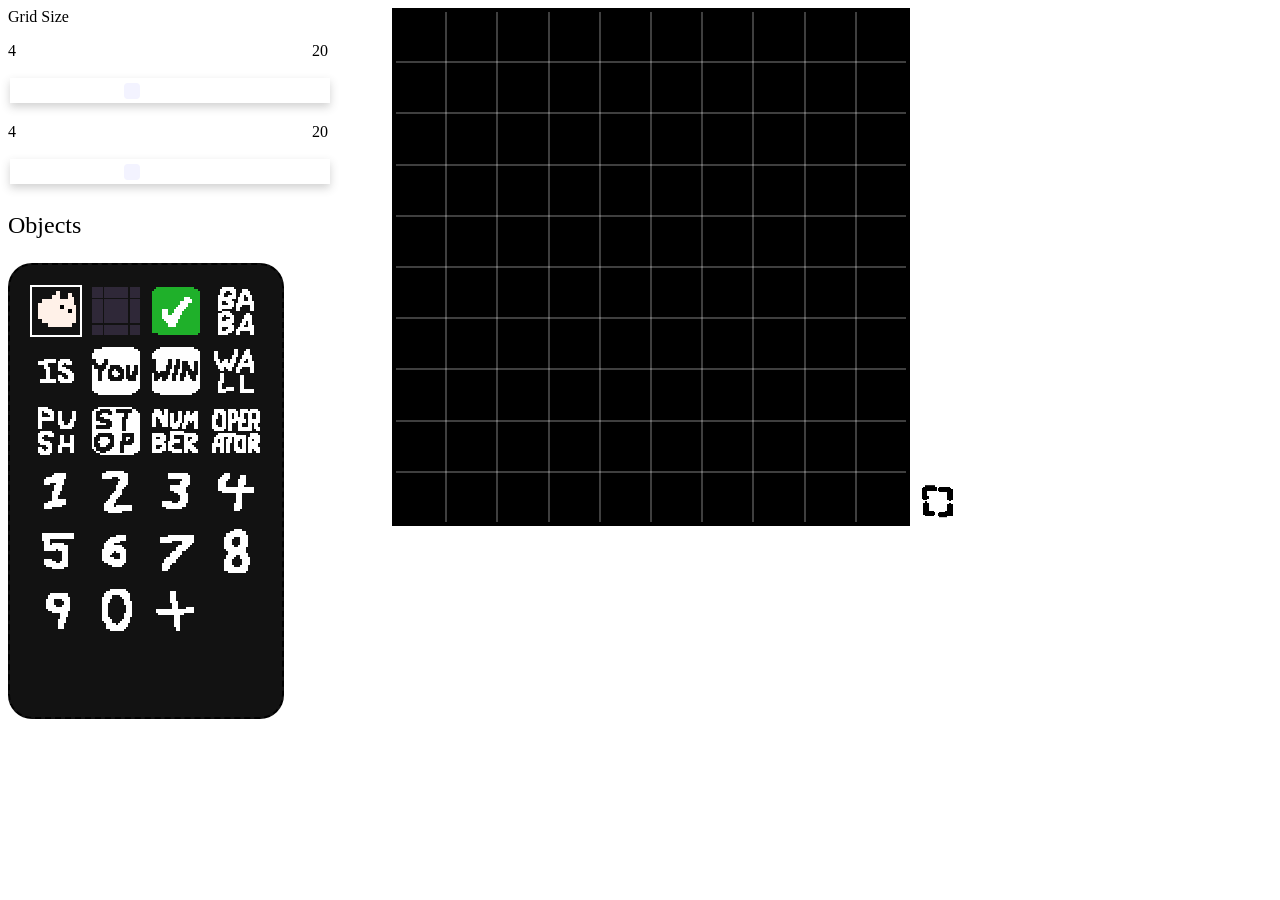
==== editor.html @ ff29b660 "made basic level editor—no saving or loading, but level editing!" ====
<!DOCTYPE html>
<html lang="en">
<head>
    <meta charset="UTF-8">
    <meta name="viewport" content="width=device-width, initial-scale=1.0">
    <title>Baba Is Calc</title>

    <link rel="stylesheet" href="style.css">
    <link rel="stylesheet" href="editor.css">

    <style>
        button {
            background: none;
            border: none;
            padding: 0.5rem;
            translate: 0 -0.55rem;
        }
        button:hover {
            background-color: #eeeeee;
        }

        button > img {
            image-rendering: pixelated;
            width: 2rem;
        }
    </style>
</head>
<body>

    <div id="controlpanel">
        <div class="slidercontainer">
            <p style="margin: 0 auto;">Grid Size</p>
            <div>
                <div style="display: flex; width: 100%; justify-content: space-between; align-items: center;">
                    <p style="justify-content: flex-start;">4</p>
                    <p style="justify-content: flex-end;">20</p>
                </div>
                <input type="range" min="4" max="20" value="10" class="slider" id="sizeslider">
            </div>
            <div>
                <div style="display: flex; width: 100%; justify-content: space-between; align-items: center;">
                    <p style="justify-content: flex-start;">4</p>
                    <p style="justify-content: flex-end;">20</p>
                </div>
                <input type="range" min="4" max="20" value="10" class="slider" id="sizeslider">
            </div>
        </div>

        <p style="font-size: x-large;">Objects</p>
        <div id="objholder"></div>
    </div>

    <div>

        <canvas id = "canvas" style = "width:512px;height:512px;border-color: black;border-width:1x;border-style: solid; image-rendering: pixelated;"></canvas>
    
        <button onclick="makeFullscreen()">
            <img src="images/fullscreen.gif" alt="Make Fullscreen">
        </button>

    </div>

</body>
<script src = "objectData.js"></script>
<script src = "object.js"></script>
<script src = "const.js"></script>
<script src = "shader.js"></script>
<script src = "particle.js"></script>
<script src = "editor.js"></script>

</html>
---- style.css ----
body {
    /* Prevents scroll bars and scrolling */
    overflow: hidden;
    
    /* Prevents "bounce" effects on mobile */
    overscroll-behavior: none; 
    
    /* Prevents long-press context menus on some devices */
    touch-action: none;
}
---- editor.css ----
body {
    display: flex;
    flex-direction: row;
}

#controlpanel {
    max-width: 30rem;
    min-width: 20rem;
    margin-right: 4rem;
}

#objholder {
    max-width: 15rem;

    display: grid;
    grid-template-columns: repeat(4, 1fr);
    grid-auto-rows: minmax(24px, auto);
    grid-auto-columns: minmax(24px, auto);

    background-color: #121212;
    padding: 1rem;

    border: 2px dashed black;
    border-radius: 1.5rem;
}

#objholder > div {
    margin: 6px;
    padding: 0;
    image-rendering: pixelated;
    
    width: 48px;
    height: 48px;
    background-repeat: no-repeat;
    background-size: 300%;
}
#objholder > .unfinished-option {
    background-size: 100%;
}

div.selected {
    outline: 2px solid white;
}

.slidercontainer {
    width: 100%;
    position: relative;
}

.slider {
    -webkit-appearance: none;  /* Override default CSS styles */
    appearance: none;
    width: 100%;
    height: 25px;
    background: #fff;
    outline: none;
    opacity: 0.7;
    -webkit-transition: .2s; /* 0.2 seconds transition on hover */
    transition: opacity .2s;
    box-shadow: 0px 4px 8px rgba(0, 0, 0, 0.25);
}

.slider:hover {
    opacity: 1;
}

.slider::-webkit-slider-thumb {
    -webkit-appearance: none;
    appearance: none;
    width: 1rem;
    height: 1rem;
    background-color: #eef;
    cursor: grabbing;
    border-radius: 0.25rem;
    border: none;
}

.slider::-moz-range-thumb {
    width: 1rem;
    height: 1rem;
    background-color: #eef;
    cursor: grabbing;
    border-radius: 0.25rem;
    border: none;
}
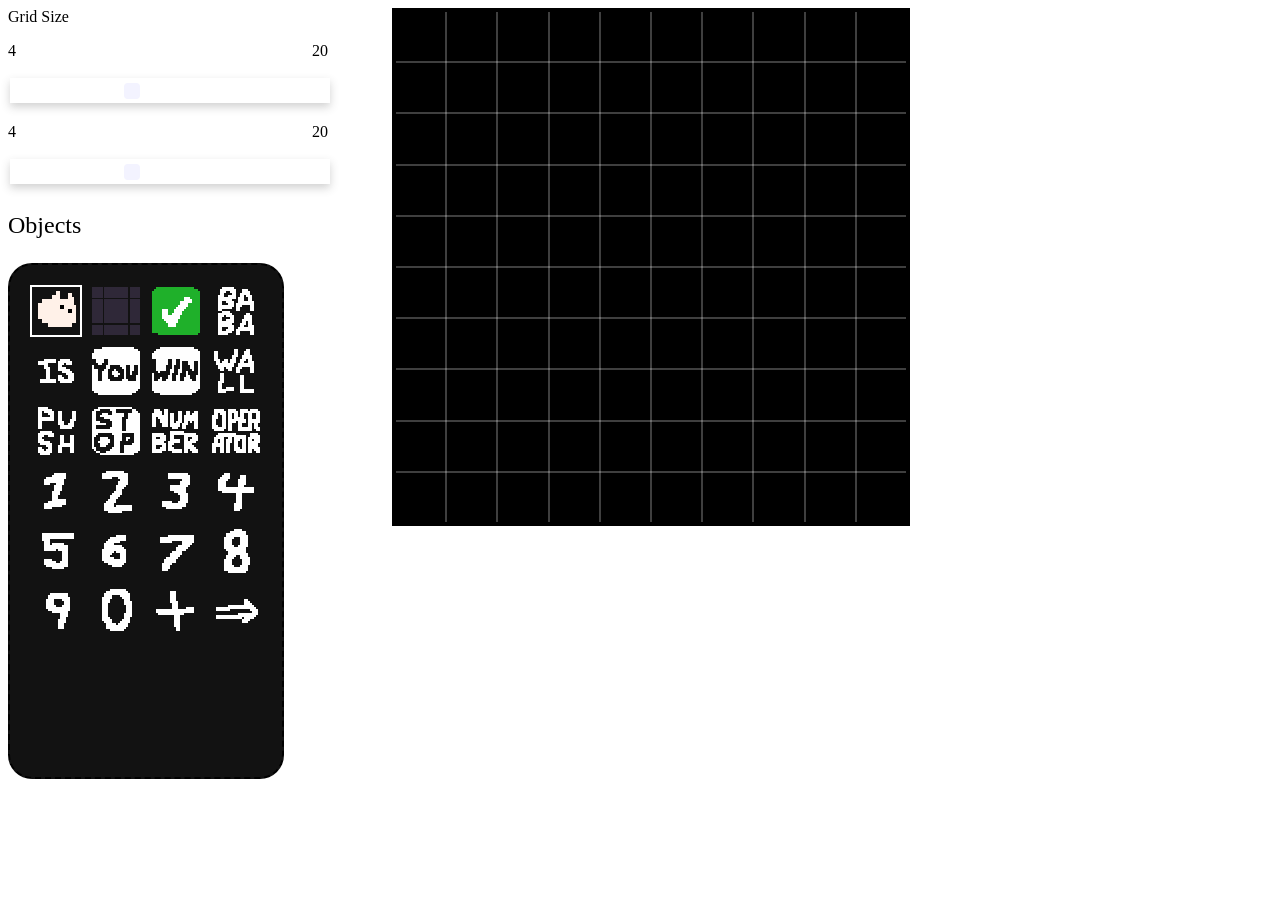
==== commit 9fcc26db: "added color and a bunch of other stuff. bad news numbers are now broken when drawing :sob:" ====
--- a/editor.html
+++ b/editor.html
@@ -53,10 +53,6 @@
     <div>
 
         <canvas id = "canvas" style = "width:512px;height:512px;border-color: black;border-width:1x;border-style: solid; image-rendering: pixelated;"></canvas>
-    
-        <button onclick="makeFullscreen()">
-            <img src="images/fullscreen.gif" alt="Make Fullscreen">
-        </button>
 
     </div>
 
